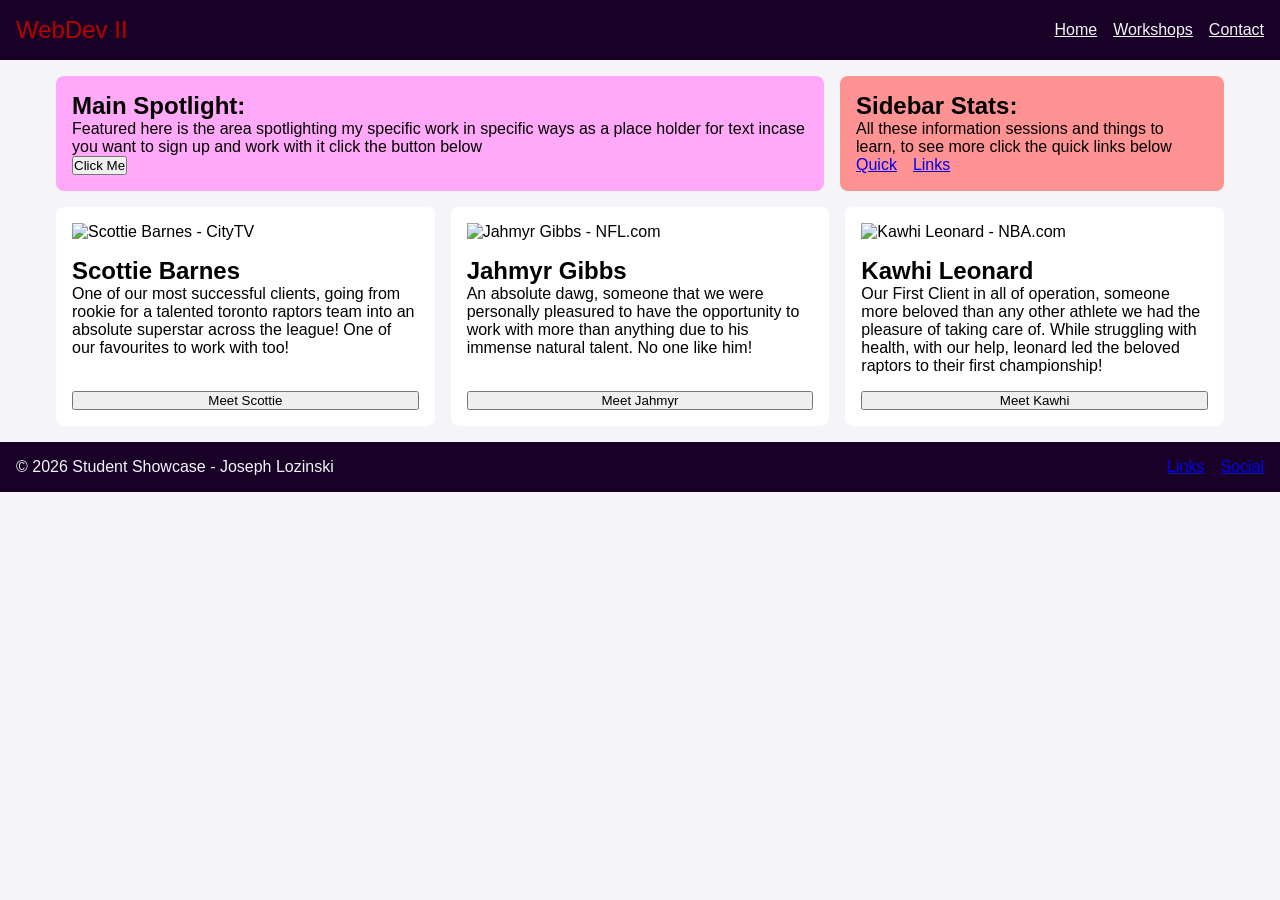
==== index.html @ bb2adc73 "complete project commit" ====
<!DOCTYPE html>
<html lang="en">

    <head>
        <meta charset="UTF-8">
        <meta name="viewport" content="width=device-width, initial-scale=1.0">
        <title>Lab4</title>
        <link rel="stylesheet" href="css/style.css">
    </head>
    <body>
        <header class ="site-header">
            <div class="logo">WebDev II</div>
            <nav>
                <ul class="nav-links">
                    <li><a href="#">Home</a></li>
                    <li><a href="#">Workshops</a></li>
                    <li><a href="#">Contact</a></li>
                </ul>
            </nav>
        </header>

        <main class="container">
            
            <section class="hero-grid">
                
                <section class="spotlight-banner">
                    <h2>Main Spotlight:</h2>
                    <p>Featured here is the area spotlighting my specific work in specific
                        ways as a place holder for text incase you want to sign up and work with it 
                        click the button below
                    </p>
                    <button>Click Me</button>

                </section>

                <section class ="sidebar">
                    <h2>Sidebar Stats:</h2>
                    <p>All these information sessions and things to learn, to see more click the quick links below</p>
                    <ul class="nav-links">
                        <li><a href ="https://www.google.com/search?q=toronto+raptors&oq=toronto+raptors&gs_lcrp=[base64]&sourceid=chrome&source=chrome.ob&ie=UTF-8#sie=t;/m/0jmcb;3;/m/05jvx;mt;fp;1;;;;-1">
                            Quick</a></li>
                        <li><a href = "https://www.google.com/search?q=maple+leafs&oq=maple+leafs&gs_lcrp=EgZjaHJvbWUqBggAECMYJzIGCAAQIxgnMhIIARAuGEMYgwEYsQMYgAQYigUyBggCECMYJzISCAMQABhDGIMBGLEDGIAEGIoFMhIIBBAAGEMYgwEYsQMYgAQYigUyDAgFEAAYQxiABBiKBTIMCAYQABhDGIAEGIoFMgYIBxAFGEDSAQgzMTc5ajBqOagCALACAA&sourceid=chrome&source=chrome.ob&ie=UTF-8#sie=m;/g/11nr5vmplv;7;/m/05gwr;dt;fp;1;;;;-1">
                            Links</a></li>
                    </ul>
                </section>

            </section>

            <section class = "cards-gallery">

                <article class="card">
                    <img src="https://encrypted-tbn0.gstatic.com/images?q=tbn:ANd9GcQoA3w16JayZpifoEkNrr0XhtKQEXHHm6-hZEVXL6Zabquu-eaq1sL1EM7d&s=10"
                     alt="Scottie Barnes - CityTV">
                    <h2>Scottie Barnes</h2>
                    <p>One of our most successful clients, going from rookie for a talented toronto raptors team into 
                        an absolute superstar across the league! One of our favourites to work with too!
                    </p>
                    <button>Meet Scottie</button>

                </article>

                <article class="card">
                    <img src="https://static.www.nfl.com/image/upload/t_editorial_landscape_12_desktop/league/joloouvf6xpmwntqeh1d" 
                    alt="Jahmyr Gibbs - NFL.com">
                    <h2>Jahmyr Gibbs</h2>
                    <p>An absolute dawg, someone that we were personally pleasured to have the opportunity to work with more than anything
                        due to his immense natural talent. No one like him!
                    </p>
                    <button>Meet Jahmyr</button>
                </article>

                <article class="card">
                    <img src="https://cdn.nba.com/teams/uploads/sites/1610612761/2026/10/MASH-THUMB-CLEAN.png" 
                    alt="Kawhi Leonard - NBA.com">
                    <h2>Kawhi Leonard</h2>
                    <p>Our First Client in all of operation, someone more beloved than any other athlete we had the pleasure of taking care
                        of. While struggling with health, with our help, leonard led the beloved raptors to their first championship!
                    </p>
                    <button>Meet Kawhi</button>
                </article>


            </section>
             
        </main>

        <footer class="site-footer">
            <p class="p-footer">© 2026 Student Showcase - Joseph Lozinski</p>
            <nav>
                <ul class = "nav-links">
                    <li><a href="#">Links</a></li>
                    <li><a href="#">Social</a></li>
                </ul>
            </nav>
        </footer>

    </body>

</html>
---- css/style.css ----
* {
    margin: 0;
    padding: 0;
    box-sizing: border-box;
}

body{
    font-family: Arial, Helvetica, sans-serif;
    background-color: #f4f4f9;
}

.logo{
    font-size: x-large;
    font-family: 'Franklin Gothic Medium', 'Arial Narrow', Arial, sans-serif;
    color:#b80000;
}

.site-header {
    display: flex;
    justify-content: space-between;
    align-items: center;
    flex-wrap: wrap;
    background-color: #180027;
    gap: 1rem;
    padding: 1rem;
}

.nav-links {
    display: flex;
    flex-direction: row;
    gap: 1rem;
    list-style: none;
}

.site-header .nav-links a{
    color: #f4f4f9;
}

.container {
    max-width: 1200px;
    margin: 0 auto;
    padding: 1rem;
}

.hero-grid{
    display: grid;
    grid-template-columns: 1fr;
    gap: 1rem;
    margin-bottom: 1rem;

}

.spotlight-banner {
    background: #ffa9f8;
    padding: 1rem;
    border-radius: 8px;
}

.sidebar {
    background: #ff9292;
    padding: 1rem;
    border-radius: 8px;
}

h1{
    color: #b80000;
    text-decoration-style: solid;
    text-align: center;
    padding: 1rem;
}

.cards-gallery{
    display: grid;
    grid-template-columns: 1fr;
    gap: 1rem;
}

.card{
    display: flex;
    flex-direction: column;
    background: #fff;
    padding: 1rem;
    border-radius:8px;
}

.card img{
    width: 100%;
    height: auto;
    margin-bottom: 1rem;
}

.card p{
    margin-bottom: 1rem;
}

.card button {
    margin-top:auto;
}

.site-footer{
    display: flex;
    justify-content: space-between;
    align-items: center;
    flex-wrap: wrap;
    gap: 1rem;
    padding: 1rem;
    background-color: #180027;
    color:#f4f4f9;

}

@media (min-width: 768px){
    .hero-grid {
        grid-template-columns: 2fr 1fr;

    }
    .cards-gallery{
        grid-template-columns: repeat(auto-fit, minmax(250px, 1fr));
    }

}
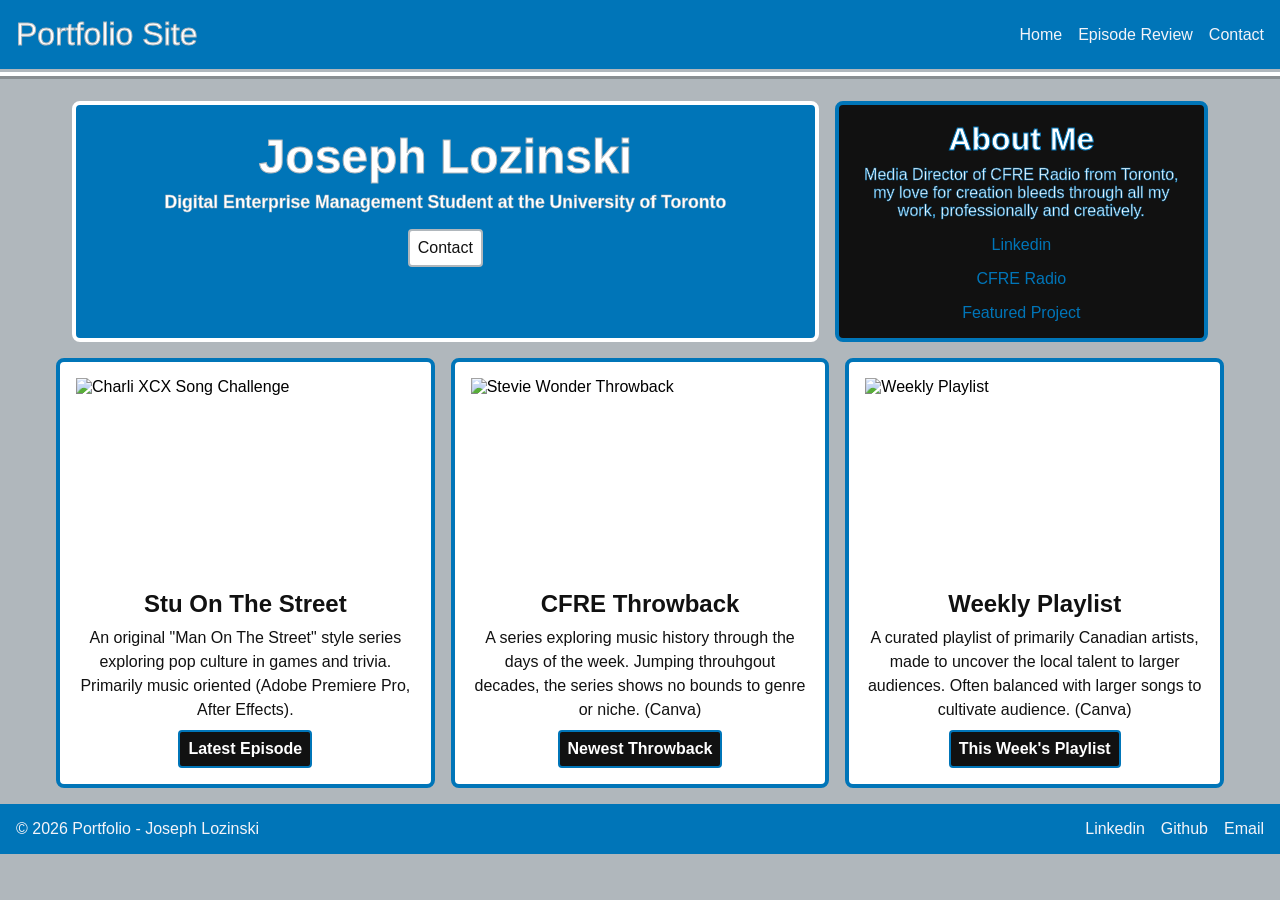
==== commit 3d67a4aa: "inital commit prior to final debugging and changes" ====
--- a/index.html
+++ b/index.html
@@ -4,16 +4,17 @@
     <head>
         <meta charset="UTF-8">
         <meta name="viewport" content="width=device-width, initial-scale=1.0">
-        <title>Lab4</title>
+        <title>Portfolio Project</title>
         <link rel="stylesheet" href="css/style.css">
+        <link rel="stylesheet" href="https://fonts.googleapis.com/css?family=Sofia">
     </head>
     <body>
         <header class ="site-header">
-            <div class="logo">WebDev II</div>
+            <div class="logo">Portfolio Site</div>
             <nav>
                 <ul class="nav-links">
-                    <li><a href="#">Home</a></li>
-                    <li><a href="#">Workshops</a></li>
+                    <li><a href="index.html">Home</a></li>
+                    <li><a href="detail.html">Episode Review</a></li>
                     <li><a href="#">Contact</a></li>
                 </ul>
             </nav>
@@ -24,23 +25,22 @@
             <section class="hero-grid">
                 
                 <section class="spotlight-banner">
-                    <h2>Main Spotlight:</h2>
-                    <p>Featured here is the area spotlighting my specific work in specific
-                        ways as a place holder for text incase you want to sign up and work with it 
-                        click the button below
-                    </p>
-                    <button>Click Me</button>
+                    <h1>Joseph Lozinski</h1>
+                    <h2>Digital Enterprise Management Student at the University of Toronto</h2>
+                    <button>Contact</button>
 
                 </section>
 
                 <section class ="sidebar">
-                    <h2>Sidebar Stats:</h2>
-                    <p>All these information sessions and things to learn, to see more click the quick links below</p>
-                    <ul class="nav-links">
+                    <h2>About Me</h2>
+                    <p>Media Director of CFRE Radio from Toronto, my love for creation bleeds through all my work, professionally and creatively.</p>
+                    <ul class="nav-links"> 
                         <li><a href ="https://www.google.com/search?q=toronto+raptors&oq=toronto+raptors&gs_lcrp=[base64]&sourceid=chrome&source=chrome.ob&ie=UTF-8#sie=t;/m/0jmcb;3;/m/05jvx;mt;fp;1;;;;-1">
-                            Quick</a></li>
+                            Linkedin</a></li>
                         <li><a href = "https://www.google.com/search?q=maple+leafs&oq=maple+leafs&gs_lcrp=EgZjaHJvbWUqBggAECMYJzIGCAAQIxgnMhIIARAuGEMYgwEYsQMYgAQYigUyBggCECMYJzISCAMQABhDGIMBGLEDGIAEGIoFMhIIBBAAGEMYgwEYsQMYgAQYigUyDAgFEAAYQxiABBiKBTIMCAYQABhDGIAEGIoFMgYIBxAFGEDSAQgzMTc5ajBqOagCALACAA&sourceid=chrome&source=chrome.ob&ie=UTF-8#sie=m;/g/11nr5vmplv;7;/m/05gwr;dt;fp;1;;;;-1">
-                            Links</a></li>
+                            CFRE Radio</a></li>
+                        <li><a href = "detail.html">
+                            Featured Project</a></li>
                     </ul>
                 </section>
 
@@ -49,34 +49,33 @@
             <section class = "cards-gallery">
 
                 <article class="card">
-                    <img src="https://encrypted-tbn0.gstatic.com/images?q=tbn:ANd9GcQoA3w16JayZpifoEkNrr0XhtKQEXHHm6-hZEVXL6Zabquu-eaq1sL1EM7d&s=10"
-                     alt="Scottie Barnes - CityTV">
-                    <h2>Scottie Barnes</h2>
-                    <p>One of our most successful clients, going from rookie for a talented toronto raptors team into 
-                        an absolute superstar across the league! One of our favourites to work with too!
-                    </p>
-                    <button>Meet Scottie</button>
+                    <img src="https://encrypted-tbn0.gstatic.com/images?q=tbn:ANd9GcTt2zEKbWoSNJyW6dO99KvCPhTA_i7MwwBT84x4ww0huA8MpQuXI0vDNexi&s=10"
+                     alt="Charli XCX Song Challenge">
+                    <h2>Stu On The Street</h2>
+                    <p>An original "Man On The Street" style series exploring pop culture in games and trivia. Primarily music oriented (Adobe Premiere Pro, After Effects).</p>
+                    <h3><a href = "https://www.tiktok.com/@cfre.radio/video/7699879382340340998">
+                           Latest Episode</a></h3>
 
                 </article>
 
                 <article class="card">
-                    <img src="https://static.www.nfl.com/image/upload/t_editorial_landscape_12_desktop/league/joloouvf6xpmwntqeh1d" 
-                    alt="Jahmyr Gibbs - NFL.com">
-                    <h2>Jahmyr Gibbs</h2>
-                    <p>An absolute dawg, someone that we were personally pleasured to have the opportunity to work with more than anything
-                        due to his immense natural talent. No one like him!
-                    </p>
-                    <button>Meet Jahmyr</button>
+                    <img src="https://encrypted-tbn0.gstatic.com/images?q=tbn:ANd9GcSWzSYFViSvW6ZaYQI9o3t0Gleg1d-yuUG8j2d2CPDgQtWo1P4ZH8gFnCk&s=10"
+                     alt="Stevie Wonder Throwback">
+                    <h2>CFRE Throwback</h2>
+                    <p>A series exploring music history through the days of the week. Jumping throuhgout decades, the series shows no bounds to genre or niche. (Canva)</p>
+                    <h3><a href = "https://www.tiktok.com/@cfre.radio/video/7697337724600175892">
+                           Newest Throwback</a></h3>
+
                 </article>
 
                 <article class="card">
-                    <img src="https://cdn.nba.com/teams/uploads/sites/1610612761/2026/10/MASH-THUMB-CLEAN.png" 
-                    alt="Kawhi Leonard - NBA.com">
-                    <h2>Kawhi Leonard</h2>
-                    <p>Our First Client in all of operation, someone more beloved than any other athlete we had the pleasure of taking care
-                        of. While struggling with health, with our help, leonard led the beloved raptors to their first championship!
-                    </p>
-                    <button>Meet Kawhi</button>
+                    <img src="https://encrypted-tbn0.gstatic.com/images?q=tbn:ANd9GcSOm8SPUz-VdPRl6G6AK6Pi-1SUuMutXsMoO97_g-KBMW03DQuL9n32CIU&s=10"
+                     alt="Weekly Playlist">
+                    <h2>Weekly Playlist</h2>
+                    <p>A curated playlist of primarily Canadian artists, made to uncover the local talent to larger audiences. Often balanced with larger songs to cultivate audience. (Canva)</p>
+                    <h3><a href = "https://www.tiktok.com/@cfre.radio/video/7691827375146913031">
+                           This Week's Playlist</a></h3>
+
                 </article>
 
 
@@ -85,11 +84,12 @@
         </main>
 
         <footer class="site-footer">
-            <p class="p-footer">© 2026 Student Showcase - Joseph Lozinski</p>
+            <p class="p-footer">© 2026 Portfolio - Joseph Lozinski</p>
             <nav>
                 <ul class = "nav-links">
-                    <li><a href="#">Links</a></li>
-                    <li><a href="#">Social</a></li>
+                    <li><a href="https://www.linkedin.com/in/josephlozinski/">Linkedin</a></li>
+                    <li><a href="https://github.com/josephlozinski">Github</a></li>
+                    <li><a href="mailto:j.lozinski@mail.utoronto.ca">Email</a></li>
                 </ul>
             </nav>
         </footer>
--- a/css/style.css
+++ b/css/style.css
@@ -1,3 +1,4 @@
+
 * {
     margin: 0;
     padding: 0;
@@ -6,13 +7,20 @@
 
 body{
     font-family: Arial, Helvetica, sans-serif;
-    background-color: #f4f4f9;
+    background-color: #B0B7BC;
+}
+
+a {
+    text-decoration: none;
+    font-family: 'Franklin Gothic Medium', 'Arial Narrow', Arial, sans-serif;
 }
 
 .logo{
-    font-size: x-large;
-    font-family: 'Franklin Gothic Medium', 'Arial Narrow', Arial, sans-serif;
-    color:#b80000;
+    font-size: xx-large;
+    font-family: 'Franklin Gothic Medium', 'Arial Narrow', Arial, sans-serif;
+    color:#ffffff;
+    -webkit-text-stroke: 1px #B0B7BC;
+
 }
 
 .site-header {
@@ -20,10 +28,15 @@
     justify-content: space-between;
     align-items: center;
     flex-wrap: wrap;
-    background-color: #180027;
-    gap: 1rem;
-    padding: 1rem;
-}
+    background-color: #0075B8;
+    gap: 1rem;
+    padding: 1rem;
+    box-shadow:
+        0 3px 0 #B0B7BC,
+        0 7px 0 #ffffff,
+        0 10px 0 #898e91;
+}
+
 
 .nav-links {
     display: flex;
@@ -32,11 +45,16 @@
     list-style: none;
 }
 
-.site-header .nav-links a{
+.site-header .nav-links a,
+.site-footer .nav-links a{
     color: #f4f4f9;
 }
 
-.container {
+.nav-links a:hover {
+    color: #B0B7BC;
+}
+
+.container, .detail-layout {
     max-width: 1200px;
     margin: 0 auto;
     padding: 1rem;
@@ -46,28 +64,183 @@
     display: grid;
     grid-template-columns: 1fr;
     gap: 1rem;
+    margin: 1rem;
+
+}
+
+.content-grid{
+    display: grid;
+    grid-template-columns: 1fr;
+    gap: 1rem;
     margin-bottom: 1rem;
-
+}
+
+
+.detail-hero{
+    background: #000000;
+    border: 4px solid #0075B8;
+    border-radius: 8px;
+    padding: 1rem;
+    margin-bottom: 1rem;
+}
+
+.detail-hero h1 {
+    font-size: 2rem;
+    font-family: 'Franklin Gothic Medium', 'Arial Narrow', Arial, sans-serif;
+    color: #ffffff;
+    -webkit-text-stroke: 1px #0075B8;
+    text-align: center;
+    padding: 0.5rem;
+}
+
+.detail-hero h2 {
+    font-size: 1 rem;
+    font-family: 'Franklin Gothic Medium', 'Arial Narrow', Arial, sans-serif;
+    color: #ffffff;
+    -webkit-text-stroke: 0.5px #0075B8;
+    text-align: center;
+    padding-bottom: 1rem;
+}
+
+.lead-text {
+    font-family: 'Franklin Gothic Medium', 'Arial Narrow', Arial, sans-serif;
+    font-size: 1rem;
+    color: #ffffff;
+    text-align: center;
+}
+
+.main-content {
+    background: #ffffff;
+    border: 4px solid #0075B8;
+    font-family: 'Franklin Gothic Medium', 'Arial Narrow', Arial, sans-serif;
+    border-radius: 8px;
+    padding: 1rem;
+}
+
+.main-content p {
+    font-size: 1rem;
+    color: #111;
+    line-height: 1.5;
+    margin-bottom: 1rem;
+}
+
+.main-content img {
+    display: block;
+    max-height: 250px;
+    object-fit: cover;
+    margin: 1.5rem auto;
+    border: 4px solid #0075B8;
+    border-radius: 8px;
+}
+
+.metadata-sidebar {
+    background: #111;
+    border: 4px solid #0075B8;
+    border-radius: 8px;
+    padding: 1rem;
+    color: #ffffff;
+    font-family: 'Franklin Gothic Medium', 'Arial Narrow', Arial, sans-serif;
+
+}
+
+.metadata-sidebar h2 {
+    color: #ffffff;
+    -webkit-text-stroke: 1px #0075B8;
+    text-align: center;
+    font-size: 1.75em;
+    margin-bottom: 0.5rem;
+}
+
+.metadata-sidebar h3 {
+    color: #B0B7BC;
+    margin-top: 1rem;
+    margin-bottom: 0.5rem;
+}
+
+.metadata-sidebar p {
+    color: #B0B7BC;
+    margin-top: 1rem;
+    margin-bottom: 0.5rem;
+}
+
+.metadata-sidebar ul {
+    padding-left: 2rem;
 }
 
 .spotlight-banner {
-    background: #ffa9f8;
+    background: #0075B8;
+    border: 4px solid #ffffff;
     padding: 1rem;
     border-radius: 8px;
 }
 
 .sidebar {
-    background: #ff9292;
-    padding: 1rem;
-    border-radius: 8px;
-}
-
-h1{
-    color: #b80000;
-    text-decoration-style: solid;
-    text-align: center;
-    padding: 1rem;
-}
+    background: #111;
+    border: 4px solid #0075B8;
+    padding: 1rem;
+    border-radius: 8px;
+}
+
+.sidebar h2{
+    font-size: 2rem;
+    font-family: 'Franklin Gothic Medium', 'Arial Narrow', Arial, sans-serif;
+    color:#ffffff;
+    -webkit-text-stroke: 1px #0075B8;
+    text-align: center;
+}
+
+.sidebar p{
+    font-size: 1rem;
+    font-family: 'Franklin Gothic Medium', 'Arial Narrow', Arial, sans-serif;
+    color:#ffffff;
+    -webkit-text-stroke: 0.5px #0075B8;
+    text-align: center;
+    padding: 0.5rem;
+}
+
+.sidebar .nav-links {
+    flex-direction: column;
+    align-items: center;
+    padding-top: 0.5rem;
+}
+
+.sidebar .nav-links a {
+    color: #0075B8;
+}
+
+.sidebar .nav-links a:hover {
+    color: #B0B7BC;
+}
+
+.spotlight-banner h1{
+    font-size: 3rem;
+    font-family: 'Franklin Gothic Medium', 'Arial Narrow', Arial, sans-serif;
+    color:#ffffff;
+    -webkit-text-stroke: 1px #B0B7BC;
+    text-align: center;
+    padding: 0.5rem;
+}
+
+.spotlight-banner h2{
+    font-size: 1.1rem;
+    font-family: 'Franklin Gothic Medium', 'Arial Narrow', Arial, sans-serif;
+    color:#ffffff;
+    -webkit-text-stroke: 0.5px #B0B7BC;
+    text-align: center;
+    padding-bottom: 1rem;
+}
+
+.spotlight-banner button{
+    display: block; 
+    margin: 0 auto;
+    font-family: 'Franklin Gothic Medium', 'Arial Narrow', Arial, sans-serif;
+    font-size: 1rem;
+    color: #111;
+    background-color: #ffffff;
+    border: 2px solid #B0B7BC;
+    border-radius: 4px;
+    padding: 0.5rem;}
+
 
 .cards-gallery{
     display: grid;
@@ -81,20 +254,49 @@
     background: #fff;
     padding: 1rem;
     border-radius:8px;
-}
-
-.card img{
-    width: 100%;
-    height: auto;
-    margin-bottom: 1rem;
-}
-
-.card p{
-    margin-bottom: 1rem;
-}
-
-.card button {
-    margin-top:auto;
+    border: 4px solid #0075B8;
+}
+
+.card img {
+    height: 200px;
+    object-fit: cover;
+}
+
+.card h2 {
+    font-size: 1.5rem;
+    font-family: 'Franklin Gothic Medium', 'Arial Narrow', Arial, sans-serif;
+    color: #111;
+    margin-bottom: 0.5rem;
+    text-align: center;
+    padding-top: 12px;
+}
+
+.card p {
+    font-size: 1rem;
+    color: #111;
+    line-height: 1.5;
+    text-align: center;
+}
+
+
+.card h3 {
+    margin-top: 8px;
+    align-self: center;
+}
+
+.card h3 a {
+    display: block;
+    text-align: center;
+    font-size: 1rem;
+    color: #ffffff;
+    background-color: #111;
+    border: 2px solid #0075B8;
+    border-radius: 4px;
+    padding: 0.5rem;
+}
+
+.card h3 a:hover {
+    color: #898e91;
 }
 
 .site-footer{
@@ -102,20 +304,25 @@
     justify-content: space-between;
     align-items: center;
     flex-wrap: wrap;
-    gap: 1rem;
-    padding: 1rem;
-    background-color: #180027;
-    color:#f4f4f9;
+    gap: 0.5rem;
+    padding: 1rem;
+    background-color: #0075B8;
+    font-family: 'Franklin Gothic Medium', 'Arial Narrow', Arial, sans-serif;
+    color: #f4f4f9;
 
 }
 
 @media (min-width: 768px){
     .hero-grid {
         grid-template-columns: 2fr 1fr;
-
     }
+
     .cards-gallery{
-        grid-template-columns: repeat(auto-fit, minmax(250px, 1fr));
+        grid-template-columns: repeat(auto-fit, minmax(280px, 1fr));
     }
 
+    .content-grid{
+        grid-template-columns: 3fr 1fr;
+    }
+
 }
